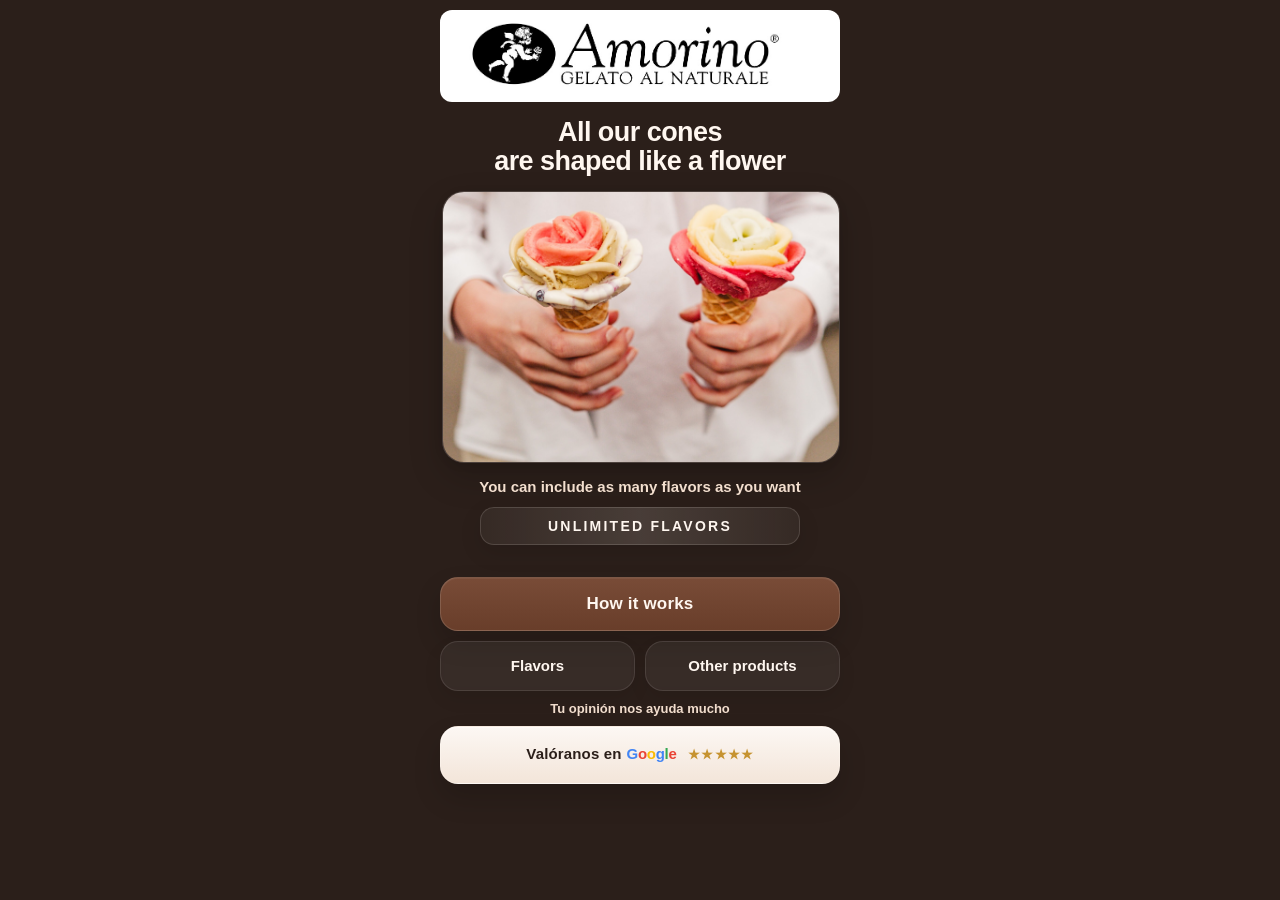
==== index.html @ 628d6a3f "ultimos ajustes" ====
<!DOCTYPE html>
<html lang="es">
<head>
  <meta charset="UTF-8">
  <meta name="viewport" content="width=device-width, initial-scale=1.0">
  <title>Amorino</title>
  <link rel="stylesheet" href="style.css">
</head>
<body>
  <div class="container home-page">

    <div class="brand-banner">
      <img src="imagenes/banner_amorino.jpg" alt="Amorino Gelato al Naturale">
    </div>

    <section class="hero">
      <h1 class="hero-title" data-i18n-html="home.heroTitle">Todos nuestros conos<br>son una flor</h1>

      <div class="hero-image">
        <img src="imagenes/hero_flor.jpg" alt="Conos Amorino en forma de flor">
      </div>

      <p class="hero-subtitle" data-i18n="home.heroSubtitle">Puedes incluir todos los sabores que quieras</p>

      <div class="hero-highlight" data-i18n="home.heroHighlight">
        SABORES ILIMITADOS
      </div>
    </section>

    <section class="home-actions">
      <a class="home-main-button" href="como-funciona.html" data-i18n="home.howItWorks">Cómo funciona</a>

      <div class="home-grid-buttons">
        <a class="home-secondary-button" href="sabores.html" data-i18n="home.flavors">Sabores</a>
        <a class="home-secondary-button" href="otros-productos.html" data-i18n="home.otherProducts">Otros productos</a>
      </div>

    <div class="home-review-block">
  <div class="home-review-text">Tu opinión nos ayuda mucho</div>
  <a class="home-review-button" href="https://search.google.com/local/writereview?placeid=ChIJJZ5ITJq1Gg0RJYv1OtXW7WI" target="_blank" rel="noopener noreferrer">
    <span class="home-review-label">
      Valóranos en
      <span class="google-word" aria-label="Google">
        <span class="g-blue">G</span><span class="g-red">o</span><span class="g-yellow">o</span><span class="g-blue">g</span><span class="g-green">l</span><span class="g-red">e</span>
      </span>
    </span>
    <span class="home-review-stars">★★★★★</span>
  </a>
</div>
    </section>

  </div>

  <script src="script.js"></script>
</body>
</html>
---- style.css ----
body {
  font-family: Arial, sans-serif;
  background: #2b1f1a;
  margin: 0;
  color: white;
}

.container {
  max-width: 400px;
  margin: auto;
  padding: 12px 12px 18px;
}

.brand-banner {
  margin-bottom: 12px;
}

.brand-banner img {
  width: 100%;
  display: block;
  border-radius: 12px;
}

.section-main-title {
  text-align: center;
  margin: 4px 0 16px;
  font-size: 22px;
  font-weight: 800;
  color: #fff7f0;
  letter-spacing: -0.01em;
  line-height: 1.1;
}

h3 {
  margin: 16px 2px 10px;
  font-size: 13px;
  color: #f3dfcf;
  letter-spacing: 0.12em;
  text-transform: uppercase;
}

/* GRID */
.grid {
  display: grid;
  grid-template-columns: repeat(2, 1fr);
  gap: 12px 10px;
}

/* TARJETA */
.card {
  perspective: 1200px;
  height: 178px;
}

.card-inner {
  position: relative;
  width: 100%;
  height: 100%;
  transition: transform 0.65s ease;
  transform-style: preserve-3d;
  cursor: pointer;
}

.card.flip .card-inner {
  transform: rotateY(180deg);
}

/* CARAS */
.card-front,
.card-back {
  position: absolute;
  inset: 0;
  width: 100%;
  height: 100%;
  background: linear-gradient(
    180deg,
    rgba(111, 68, 47, 0.98) 0%,
    rgba(99, 58, 39, 0.98) 100%
  );
  border-radius: 17px;
  border: 1px solid rgba(255, 247, 240, 0.10);
  backface-visibility: hidden;
  -webkit-backface-visibility: hidden;
  box-sizing: border-box;
  overflow: hidden;
  box-shadow:
    0 12px 28px rgba(0, 0, 0, 0.18),
    inset 0 1px 0 rgba(255, 247, 240, 0.04);
}

/* FRENTE */
.card-front {
  display: flex;
  flex-direction: column;
  padding: 6px;
}

.image-wrap {
  width: 100%;
  height: 136px;
  border-radius: 13px;
  overflow: hidden;
  background: rgba(255, 255, 255, 0.04);
}

.card-front img {
  width: 100%;
  height: 150px;
  object-fit: cover;
  object-position: center top;
  display: block;
  border-radius: 13px;
  transform: translateY(-3px) scale(1.01);
}

.front-bottom {
  display: flex;
  align-items: center;
  justify-content: center;
  position: relative;
  min-height: 28px;
  padding-top: 5px;
}

.front-title {
  font-size: 14px;
  font-weight: 800;
  line-height: 1.08;
  text-align: center;
  color: #fff7f0;
  letter-spacing: -0.01em;
}

/* icono de giro muy sutil */
.flip-hint {
  position: absolute;
  right: 1px;
  bottom: 1px;
  font-size: 10px;
  line-height: 1;
  color: rgba(255, 247, 240, 0.24);
  opacity: 0.4;
  user-select: none;
}

/* ATRÁS */
.card-back {
  transform: rotateY(180deg);
  display: flex;
  flex-direction: column;
  padding: 10px;
  color: #fff7f0;
}

.back-top {
  display: flex;
  align-items: flex-start;
  justify-content: space-between;
  gap: 6px;
  margin-bottom: 6px;
}

.card-back h4 {
  margin: 0;
  font-size: 13px;
  font-weight: 800;
  line-height: 1.15;
  text-align: left;
  color: #fff7f0;
}

.back-flip {
  font-size: 10px;
  opacity: 0.24;
  line-height: 1;
  user-select: none;
  flex-shrink: 0;
  margin-top: 1px;
}

.card-back p {
  font-size: 10px;
  line-height: 1.38;
  margin: 0 0 8px;
  color: #f6e7dd;
  text-align: left;
  min-height: 40px;
}

/* ALÉRGENOS */
.allergen-section {
  margin-top: auto;
}

.allergen-title {
  font-size: 8px;
  letter-spacing: 0.10em;
  text-transform: uppercase;
  opacity: 0.68;
  margin-bottom: 5px;
  text-align: left;
}

.allergen-list {
  display: flex;
  flex-wrap: wrap;
  gap: 4px;
}

.allergen-chip {
  display: inline-flex;
  align-items: center;
  gap: 4px;
  background: rgba(255, 247, 240, 0.07);
  border: 1px solid rgba(255, 247, 240, 0.10);
  border-radius: 999px;
  padding: 2px 6px;
  font-size: 8px;
  color: #fff7f0;
  white-space: nowrap;
}

.allergen-icon {
  font-size: 9px;
}

.no-allergens {
  font-size: 9px;
  opacity: 0.8;
  text-align: left;
  margin-top: auto;
  color: #f6e7dd;
}

/* =========================
   HOME
========================= */

.home-page {
  padding-top: 10px;
}

.hero {
  margin-top: 8px;
  text-align: center;
  padding: 4px 2px 2px;
}

.hero-title {
  margin: 0 auto 14px;
  max-width: 92%;
  font-size: 27px;
  line-height: 1.08;
  font-weight: 800;
  letter-spacing: -0.02em;
  color: #fff7f0;
  text-wrap: balance;
}

.hero-image {
  width: 100%;
  border-radius: 22px;
  overflow: hidden;
  border: 1px solid rgba(255, 247, 240, 0.12);
  background: rgba(255, 255, 255, 0.04);
  box-shadow:
    0 14px 34px rgba(0, 0, 0, 0.18),
    0 2px 10px rgba(0, 0, 0, 0.08);
}

.hero-image img {
  width: 100%;
  display: block;
  object-fit: cover;
  transform: scale(1.01);
}

.hero-subtitle {
  margin: 14px auto 10px;
  max-width: 88%;
  font-size: 15px;
  font-weight: 600;
  color: #f3dfcf;
  line-height: 1.3;
  text-align: center;
}

.hero-highlight {
  margin: 4px auto 18px;
  padding: 10px 18px;
  width: 100%;
  max-width: 320px;
  box-sizing: border-box;
  border-radius: 14px;
  background: linear-gradient(
    90deg,
    rgba(255, 247, 240, 0.05) 0%,
    rgba(255, 247, 240, 0.14) 50%,
    rgba(255, 247, 240, 0.05) 100%
  );
  border: 1px solid rgba(255, 247, 240, 0.14);
  color: #fff7f0;
  font-size: 14px;
  font-weight: 800;
  letter-spacing: 0.16em;
  text-transform: uppercase;
  text-align: center;
  box-shadow: 0 8px 22px rgba(0, 0, 0, 0.10);
}

.home-actions {
  margin-top: 12px;
}

.home-main-button,
.home-secondary-button,
.home-review-button,
.section-nav-button {
  display: flex;
  align-items: center;
  justify-content: center;
  text-decoration: none;
  border-radius: 18px;
  font-weight: 700;
  transition: transform 0.18s ease, opacity 0.18s ease, box-shadow 0.18s ease, border-color 0.18s ease;
  box-sizing: border-box;
}

.home-main-button:hover,
.home-secondary-button:hover,
.home-review-button:hover,
.section-nav-button:hover {
  transform: translateY(-1px);
  opacity: 0.98;
}

.home-main-button {
  min-height: 54px;
  background: linear-gradient(
    180deg,
    rgba(122, 77, 56, 0.98) 0%,
    rgba(106, 63, 43, 0.98) 100%
  );
  color: #fff7f0;
  border: 1px solid rgba(255, 247, 240, 0.14);
  font-size: 17px;
  letter-spacing: 0.01em;
  margin-bottom: 10px;
  box-shadow:
    0 12px 26px rgba(0, 0, 0, 0.16),
    inset 0 1px 0 rgba(255, 247, 240, 0.05);
}

.home-grid-buttons {
  display: grid;
  grid-template-columns: repeat(2, 1fr);
  gap: 10px;
  margin-bottom: 10px;
}
.home-review-block {
  margin-top: 2px;
}

.home-review-text {
  text-align: center;
  margin: 0 0 8px;
  font-size: 13px;
  font-weight: 600;
  color: #f3dfcf;
  line-height: 1.3;
}

.home-secondary-button {
  min-height: 50px;
  background: rgba(255, 247, 240, 0.06);
  color: #fff7f0;
  border: 1px solid rgba(255, 247, 240, 0.11);
  font-size: 15px;
  text-align: center;
  padding: 0 10px;
  box-shadow: 0 8px 18px rgba(0, 0, 0, 0.08);
  backdrop-filter: blur(2px);
}

.home-review-button {
  min-height: 58px;
  background: linear-gradient(
    180deg,
    rgba(255, 250, 246, 0.99) 0%,
    rgba(246, 232, 220, 0.99) 100%
  );
  color: #2b1f1a;
  border: 1px solid rgba(255, 247, 240, 0.30);
  font-size: 15px;
  font-weight: 800;
  letter-spacing: 0.01em;
  box-shadow:
    0 14px 28px rgba(0, 0, 0, 0.16),
    inset 0 1px 0 rgba(255, 255, 255, 0.42);
  position: relative;
  overflow: hidden;
  gap: 12px;
  flex-direction: row;
  padding: 0 16px;
}
.home-review-stars {
  font-size: 13px;
  letter-spacing: 0.08em;
  color: #c6922d;
  opacity: 0.98;
  line-height: 1;
  flex-shrink: 0;
}
.home-review-label {
  display: inline-flex;
  align-items: center;
  gap: 5px;
  line-height: 1.1;
  text-align: center;
}

.google-word {
  display: inline-flex;
  align-items: center;
  font-weight: 800;
  letter-spacing: -0.02em;
}

.g-blue {
  color: #4285f4;
}

.g-red {
  color: #ea4335;
}

.g-yellow {
  color: #fbbc05;
}

.g-green {
  color: #34a853;
}

.home-main-button:active,
.home-secondary-button:active,
.home-review-button:active {
  transform: translateY(0);
}

.home-main-button:focus-visible,
.home-secondary-button:focus-visible,
.home-review-button:focus-visible {
  outline: none;
  border-color: rgba(255, 247, 240, 0.28);
}

/* =========================
   COMO FUNCIONA
========================= */

.section-page-title {
  text-align: center;
  margin: 8px 0 14px;
  font-size: 24px;
  line-height: 1.15;
  color: #fff7f0;
}

.step-card {
  background: #6a3f2b;
  border: 1px solid rgba(255, 247, 240, 0.12);
  border-radius: 18px;
  padding: 14px;
  margin-bottom: 12px;
  box-shadow: 0 8px 22px rgba(0, 0, 0, 0.16);
}

.step-number {
  font-size: 13px;
  font-weight: 800;
  color: #f3dfcf;
  margin-bottom: 4px;
  letter-spacing: 0.03em;
}

.step-title {
  font-size: 21px;
  font-weight: 800;
  color: #fff7f0;
  margin-bottom: 12px;
  line-height: 1.12;
}

.step-text {
  font-size: 14px;
  color: #f6e7dd;
  line-height: 1.4;
}

.step-text-bottom {
  margin-top: 12px;
  margin-bottom: 0;
}

.size-cards {
  display: grid;
  grid-template-columns: repeat(3, 1fr);
  gap: 8px;
}

.size-card {
  background: rgba(255, 247, 240, 0.08);
  border: 1px solid rgba(255, 247, 240, 0.10);
  border-radius: 14px;
  padding: 12px 8px;
  text-align: center;
}

.size-card strong {
  display: block;
  font-size: 14px;
  color: #fff7f0;
  margin-bottom: 4px;
}

.size-card span {
  font-size: 11px;
  color: #f3dfcf;
}

.mini-highlight {
  margin-top: 10px;
  margin-bottom: 10px;
  padding: 10px 12px;
  border-radius: 14px;
  background: rgba(255, 247, 240, 0.10);
  border: 1px solid rgba(255, 247, 240, 0.12);
  text-align: center;
  font-size: 18px;
  font-weight: 800;
  color: #fff7f0;
  letter-spacing: 0.03em;
}

.topping-grid {
  display: grid;
  grid-template-columns: repeat(2, 1fr);
  gap: 8px;
}

.topping-card {
  background: rgba(255, 247, 240, 0.08);
  border: 1px solid rgba(255, 247, 240, 0.10);
  border-radius: 14px;
  padding: 10px;
  text-align: center;
  color: #fff7f0;
  font-size: 13px;
  font-weight: 700;
}

.section-nav {
  margin-top: 16px;
}

.section-nav-title {
  text-align: center;
  margin: 0 0 10px;
  font-size: 14px;
  color: #f3dfcf;
}

.section-nav-grid {
  display: grid;
  grid-template-columns: repeat(2, 1fr);
  gap: 10px;
}

.section-nav-button {
  display: flex;
  align-items: center;
  justify-content: center;
  text-decoration: none;
  min-height: 46px;
  border-radius: 16px;
  background: rgba(255, 247, 240, 0.08);
  color: #fff7f0;
  border: 1px solid rgba(255, 247, 240, 0.10);
  font-size: 14px;
  font-weight: 700;
  text-align: center;
  padding: 0 10px;
  transition: transform 0.15s ease, opacity 0.15s ease;
}

.section-nav-button:hover {
  transform: translateY(-1px);
  opacity: 0.96;
}

.section-nav-button.full {
  grid-column: 1 / -1;
}

/* =========================
   MINI CARRUSELES
========================= */

.mini-carousel {
  display: flex;
  gap: 10px;
  overflow-x: auto;
  padding: 4px 2px 4px;
  scroll-snap-type: x proximity;
  -webkit-overflow-scrolling: touch;
}

.mini-carousel::-webkit-scrollbar {
  height: 6px;
}

.mini-carousel::-webkit-scrollbar-thumb {
  background: rgba(255, 247, 240, 0.18);
  border-radius: 999px;
}

.mini-card {
  flex: 0 0 108px;
  scroll-snap-align: start;
}

.mini-image-wrap {
  width: 100%;
  height: 92px;
  border-radius: 14px;
  overflow: hidden;
  background: rgba(255, 247, 240, 0.07);
  border: 1px solid rgba(255, 247, 240, 0.08);
  box-shadow: 0 6px 16px rgba(0, 0, 0, 0.10);
}

.mini-image-wrap img {
  width: 100%;
  height: 100%;
  object-fit: cover;
  object-position: center;
  display: block;
}

.mini-title {
  margin-top: 7px;
  font-size: 12px;
  font-weight: 700;
  text-align: center;
  color: #fff7f0;
  line-height: 1.2;
}

/* tamaños */
.sizes-carousel .mini-card {
  flex-basis: 118px;
}

.size-image-wrap {
  height: 110px;
}

.size-image-wrap img {
  object-fit: cover;
  object-position: center;
}

/* toppings */
.topping-card-mini {
  flex-basis: 108px;
}

.topping-image-wrap {
  height: 92px;
  padding: 0;
  background: transparent;
  border: none;
  box-shadow: none;
  border-radius: 14px;
  overflow: hidden;
}

.topping-image-wrap img {
  width: 100%;
  height: 100%;
  object-fit: contain;
  object-position: center;
  display: block;
  background: transparent;
  transform: scale(1.04);
}

/* =========================
   AJUSTES FINOS COMO FUNCIONA
========================= */

.section-page-title {
  max-width: 100%;
  margin-left: auto;
  margin-right: auto;
}

.step-title {
  text-wrap: balance;
}

.step-text-bottom {
  text-align: center;
  max-width: 92%;
  margin-left: auto;
  margin-right: auto;
}

.step-text-soft {
  text-align: center;
  max-width: 90%;
  margin: 8px auto 0;
  font-size: 13px;
  line-height: 1.35;
  color: #f3dfcf;
  opacity: 0.92;
}

.step-feature-image {
  width: 100%;
  border-radius: 16px;
  overflow: hidden;
  margin-top: 2px;
  background: rgba(255, 247, 240, 0.05);
  border: 1px solid rgba(255, 247, 240, 0.08);
  box-shadow: 0 8px 22px rgba(0, 0, 0, 0.14);
}

.step-feature-image img {
  width: 100%;
  display: block;
  object-fit: cover;
}
.section-nav .home-review-button.full {
  grid-column: 1 / -1;
}
.section-nav-grid .home-review-button.full {
  grid-column: 1 / -1;
}
.section-nav-grid .home-main-button.full,
.section-nav-grid .home-review-button.full {
  grid-column: 1 / -1;
}
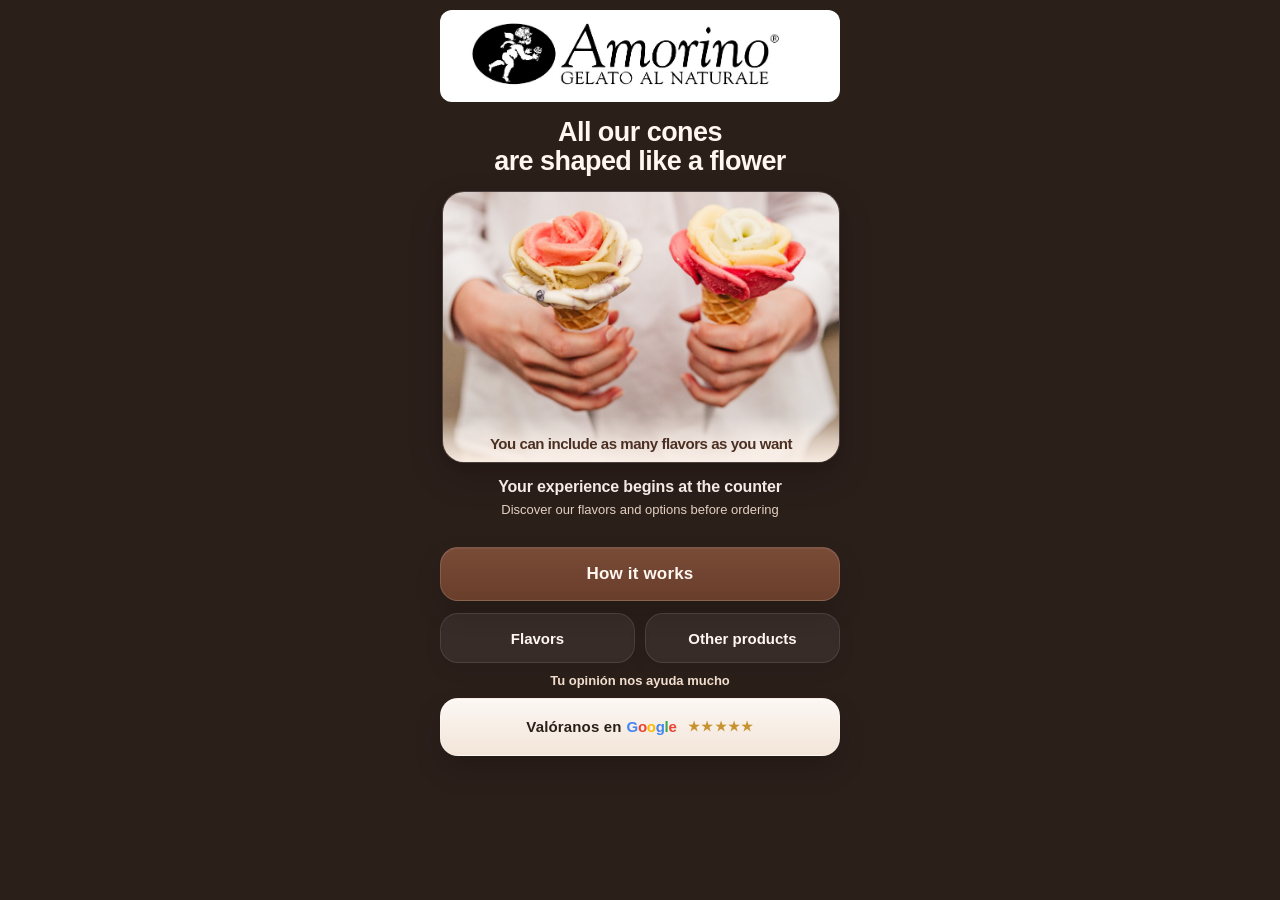
==== commit ed3c4dc9: "ultimo retoques 2" ====
--- a/index.html
+++ b/index.html
@@ -16,15 +16,15 @@
     <section class="hero">
       <h1 class="hero-title" data-i18n-html="home.heroTitle">Todos nuestros conos<br>son una flor</h1>
 
-      <div class="hero-image">
-        <img src="imagenes/hero_flor.jpg" alt="Conos Amorino en forma de flor">
-      </div>
+<div class="hero-image">
+  <img src="imagenes/hero_flor.jpg" alt="Conos Amorino en forma de flor">
+  <div class="hero-subtitle-overlay" data-i18n="home.heroSubtitle">Puedes incluir todos los sabores que quieras</div>
+</div>
 
-      <p class="hero-subtitle" data-i18n="home.heroSubtitle">Puedes incluir todos los sabores que quieras</p>
-
-      <div class="hero-highlight" data-i18n="home.heroHighlight">
-        SABORES ILIMITADOS
-      </div>
+<div class="service-note">
+  <div class="service-note-title" data-i18n="home.serviceNoteTitle">Tu experiencia comienza en el mostrador</div>
+  <div class="service-note-text" data-i18n="home.serviceNoteText">Descubre nuestros sabores y opciones antes de pedir</div>
+</div>
     </section>
 
     <section class="home-actions">
--- a/style.css
+++ b/style.css
@@ -258,6 +258,7 @@
 }
 
 .hero-image {
+  position: relative;
   width: 100%;
   border-radius: 22px;
   overflow: hidden;
@@ -275,38 +276,28 @@
   transform: scale(1.01);
 }
 
-.hero-subtitle {
-  margin: 14px auto 10px;
-  max-width: 88%;
+.hero-subtitle-overlay {
+  position: absolute;
+  left: 0;
+  right: 0;
+  bottom: 0;
+  padding: 20px 14px 10px;
+  background: linear-gradient(
+    180deg,
+    rgba(255, 247, 240, 0) 0%,
+    rgba(255, 244, 236, 0.58) 52%,
+    rgba(255, 244, 236, 0.90) 100%
+  );
+  color: #4b2f23;
   font-size: 15px;
-  font-weight: 600;
-  color: #f3dfcf;
-  line-height: 1.3;
-  text-align: center;
-}
-
-.hero-highlight {
-  margin: 4px auto 18px;
-  padding: 10px 18px;
-  width: 100%;
-  max-width: 320px;
-  box-sizing: border-box;
-  border-radius: 14px;
-  background: linear-gradient(
-    90deg,
-    rgba(255, 247, 240, 0.05) 0%,
-    rgba(255, 247, 240, 0.14) 50%,
-    rgba(255, 247, 240, 0.05) 100%
-  );
-  border: 1px solid rgba(255, 247, 240, 0.14);
-  color: #fff7f0;
-  font-size: 14px;
-  font-weight: 800;
-  letter-spacing: 0.16em;
-  text-transform: uppercase;
-  text-align: center;
-  box-shadow: 0 8px 22px rgba(0, 0, 0, 0.10);
-}
+  font-weight: 800;
+  line-height: 1.1;
+  text-align: center;
+  letter-spacing: -0.03em;
+  white-space: nowrap;
+}
+
+
 
 .home-actions {
   margin-top: 12px;
@@ -345,7 +336,7 @@
   border: 1px solid rgba(255, 247, 240, 0.14);
   font-size: 17px;
   letter-spacing: 0.01em;
-  margin-bottom: 10px;
+  margin-bottom: 12px;
   box-shadow:
     0 12px 26px rgba(0, 0, 0, 0.16),
     inset 0 1px 0 rgba(255, 247, 240, 0.05);
@@ -751,4 +742,27 @@
 .section-nav-grid .home-main-button.full,
 .section-nav-grid .home-review-button.full {
   grid-column: 1 / -1;
+}
+.service-note {
+  margin: 14px auto 14px;
+  padding: 0;
+  max-width: 92%;
+}
+
+.service-note-title {
+  text-align: center;
+  font-size: 16px;
+  font-weight: 800;
+  color: #fff7f0;
+  line-height: 1.2;
+  margin-bottom: 5px;
+  letter-spacing: -0.01em;
+}
+
+.service-note-text {
+  text-align: center;
+  font-size: 13px;
+  line-height: 1.35;
+  color: #f3dfcf;
+  opacity: 0.92;
 }
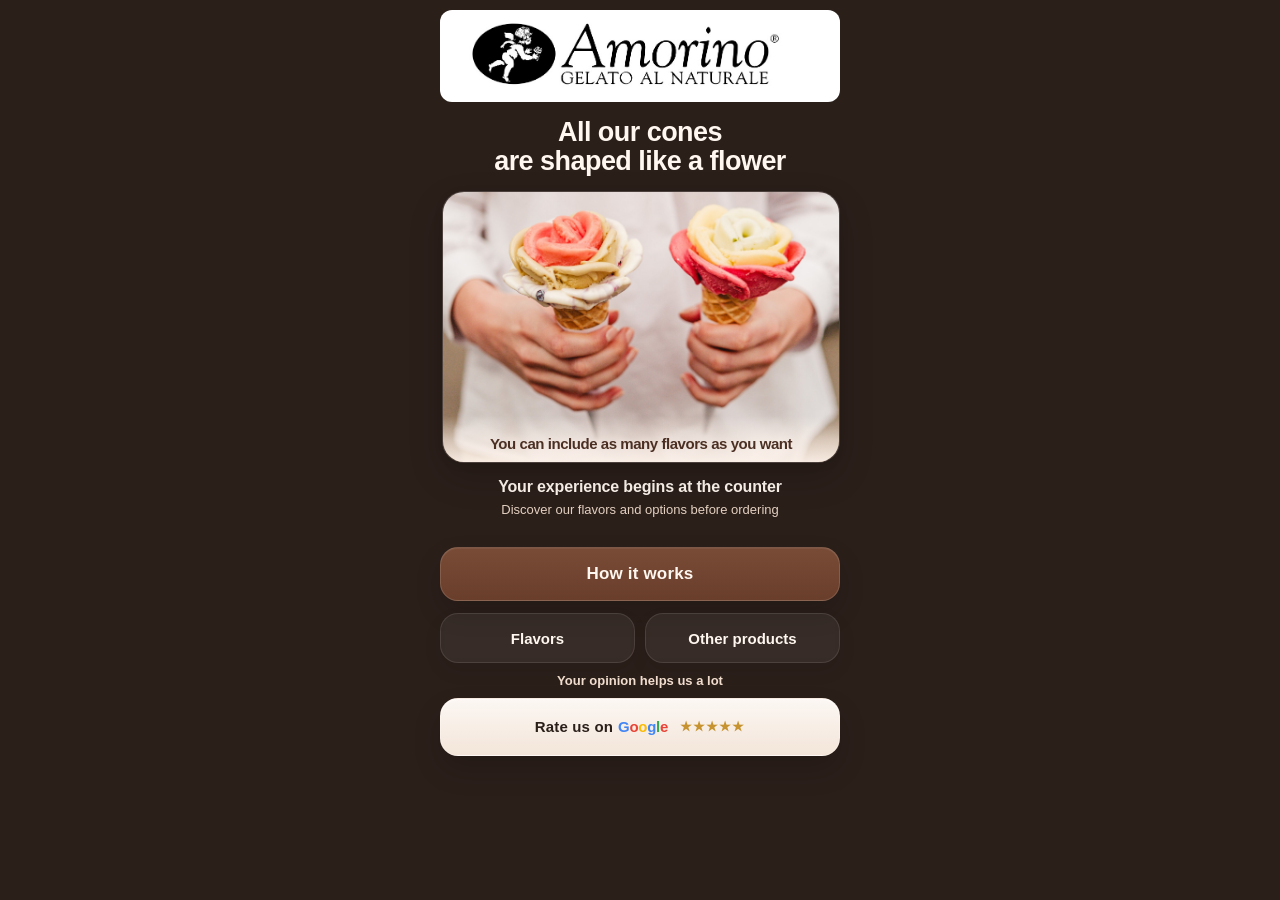
==== commit fc46aa06: "idiomas" ====
--- a/index.html
+++ b/index.html
@@ -36,10 +36,10 @@
       </div>
 
     <div class="home-review-block">
-  <div class="home-review-text">Tu opinión nos ayuda mucho</div>
+  <div class="home-review-text" data-i18n="home.reviewHelp">Tu opinión nos ayuda mucho</div>
   <a class="home-review-button" href="https://search.google.com/local/writereview?placeid=ChIJJZ5ITJq1Gg0RJYv1OtXW7WI" target="_blank" rel="noopener noreferrer">
     <span class="home-review-label">
-      Valóranos en
+      <span data-i18n="home.reviewGoogle">Valóranos en</span>
       <span class="google-word" aria-label="Google">
         <span class="g-blue">G</span><span class="g-red">o</span><span class="g-yellow">o</span><span class="g-blue">g</span><span class="g-green">l</span><span class="g-red">e</span>
       </span>
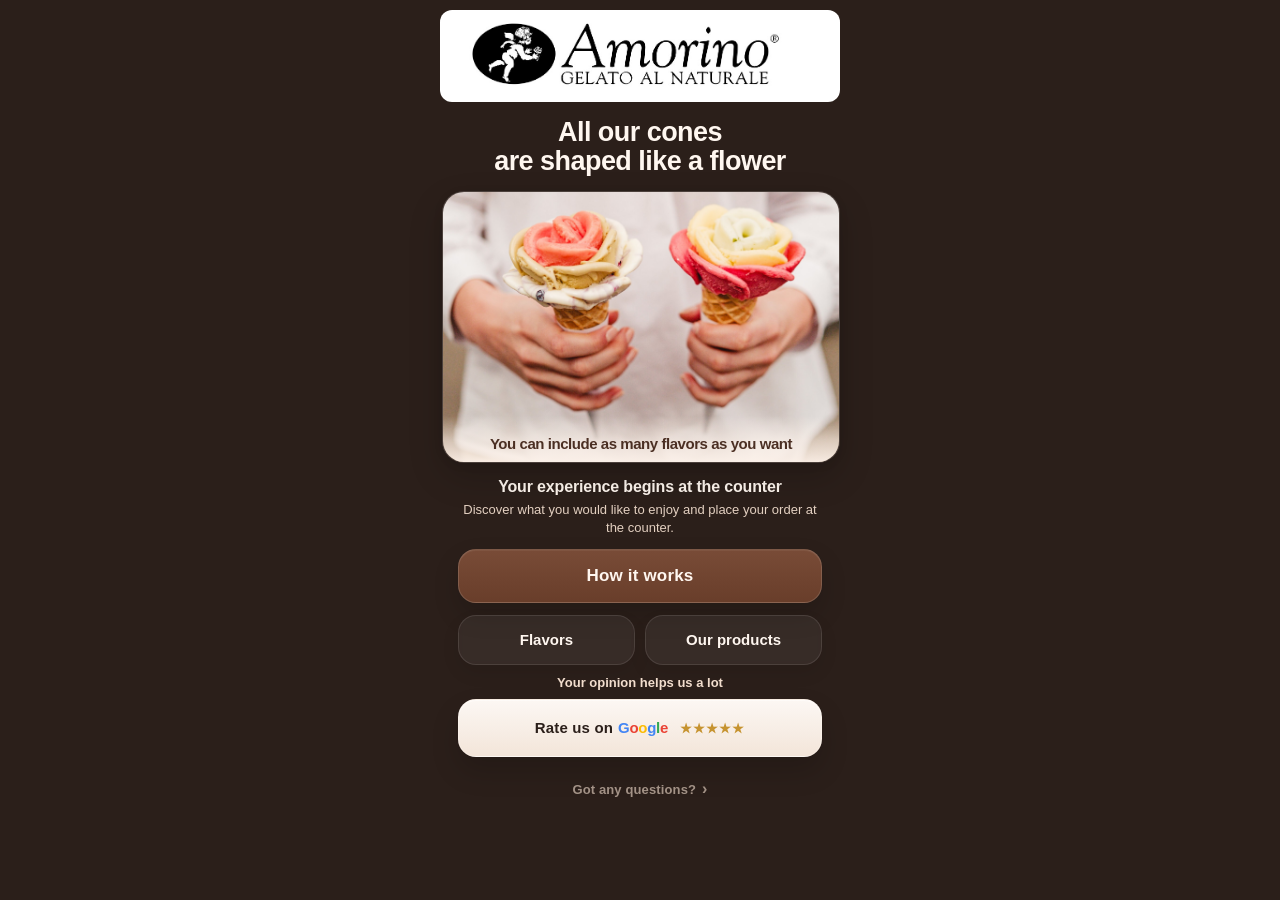
==== commit 984abbb2: "claude" ====
--- a/index.html
+++ b/index.html
@@ -24,8 +24,7 @@
 <div class="service-note">
   <div class="service-note-title" data-i18n="home.serviceNoteTitle">Tu experiencia comienza en el mostrador</div>
   <div class="service-note-text" data-i18n="home.serviceNoteText">Descubre nuestros sabores y opciones antes de pedir</div>
-</div>
-    </section>
+
 
     <section class="home-actions">
       <a class="home-main-button" href="como-funciona.html" data-i18n="home.howItWorks">Cómo funciona</a>
@@ -46,6 +45,18 @@
     </span>
     <span class="home-review-stars">★★★★★</span>
   </a>
+  </div>
+
+    <!-- FAQ discreto -->
+    <div class="faq-block">
+      <button class="faq-trigger" id="faqToggle" onclick="toggleFaq()">
+        <span data-i18n="faq.trigger">¿Tienes alguna duda?</span>
+        <span class="faq-arrow" id="faqArrow">›</span>
+      </button>
+      <div class="faq-list" id="faqList"></div>
+    </div>
+
+    </section>
 </div>
     </section>
 
--- a/style.css
+++ b/style.css
@@ -96,6 +96,7 @@
 }
 
 .image-wrap {
+  position: relative;
   width: 100%;
   height: 136px;
   border-radius: 13px;
@@ -132,15 +133,24 @@
 }
 
 /* icono de giro muy sutil */
-.flip-hint {
+.info-hint {
   position: absolute;
-  right: 1px;
-  bottom: 1px;
-  font-size: 10px;
+  top: 8px;
+  right: 8px;
+  width: 20px;
+  height: 20px;
+  border-radius: 999px;
+  display: flex;
+  align-items: center;
+  justify-content: center;
+  background: #6a3f2b;
+  color: #fff7f0;
+  font-size: 11px;
+  font-weight: 800;
   line-height: 1;
-  color: rgba(255, 247, 240, 0.24);
-  opacity: 0.4;
+  box-shadow: 0 4px 10px rgba(0, 0, 0, 0.16);
   user-select: none;
+  z-index: 2;
 }
 
 /* ATRÁS */
@@ -169,13 +179,22 @@
   color: #fff7f0;
 }
 
-.back-flip {
-  font-size: 10px;
-  opacity: 0.24;
+.back-info-hint {
+  width: 18px;
+  height: 18px;
+  border-radius: 999px;
+  display: flex;
+  align-items: center;
+  justify-content: center;
+  background: rgba(255, 247, 240, 0.12);
+  border: 1px solid rgba(255, 247, 240, 0.14);
+  color: #fff7f0;
+  font-size: 11px;
+  font-weight: 800;
   line-height: 1;
   user-select: none;
   flex-shrink: 0;
-  margin-top: 1px;
+  margin-top: 0;
 }
 
 .card-back p {
@@ -765,4 +784,167 @@
   line-height: 1.35;
   color: #f3dfcf;
   opacity: 0.92;
+}
+/* =========================
+   NUESTROS PRODUCTOS
+========================= */
+
+.products-intro {
+  margin-bottom: 0;
+  font-size: 15px;
+  line-height: 1.3;
+}
+
+.products-section-title {
+  margin-bottom: 14px;
+  text-align: center;
+}
+
+.products-grid {
+  display: grid;
+  gap: 12px 10px;
+}
+
+.products-grid.three-cols {
+  grid-template-columns: repeat(3, 1fr);
+}
+
+.product-mini-card {
+  display: flex;
+  flex-direction: column;
+}
+
+.product-mini-image-wrap {
+  width: 100%;
+  aspect-ratio: 1 / 1;
+  border-radius: 14px;
+  overflow: hidden;
+  background: rgba(255, 247, 240, 0.07);
+  border: 1px solid rgba(255, 247, 240, 0.08);
+  box-shadow: 0 6px 16px rgba(0, 0, 0, 0.10);
+}
+
+.product-mini-image-wrap img {
+  width: 100%;
+  height: 100%;
+  object-fit: cover;
+  object-position: center;
+  display: block;
+}
+
+.product-mini-title {
+  margin-top: 7px;
+  font-size: 11px;
+  font-weight: 700;
+  text-align: center;
+  color: #fff7f0;
+  line-height: 1.2;
+  text-wrap: balance;
+}
+
+.google-word-large {
+  font-size: 1.12em;
+}
+/* =========================
+   FAQ DISCRETO
+========================= */
+
+.faq-block {
+  margin-top: 18px;
+  margin-bottom: 4px;
+}
+
+.faq-trigger {
+  display: flex;
+  align-items: center;
+  justify-content: center;
+  gap: 6px;
+  width: 100%;
+  background: none;
+  border: none;
+  cursor: pointer;
+  color: #f3dfcf;
+  font-size: 13px;
+  font-weight: 600;
+  opacity: 0.6;
+  padding: 6px 0;
+  letter-spacing: 0.01em;
+  transition: opacity 0.2s ease;
+}
+
+.faq-trigger:hover {
+  opacity: 0.85;
+}
+
+.faq-arrow {
+  font-size: 16px;
+  line-height: 1;
+  transition: transform 0.3s ease;
+  display: inline-block;
+}
+
+.faq-arrow.open {
+  transform: rotate(90deg);
+}
+
+.faq-list {
+  display: none;
+  margin-top: 10px;
+  display: none;
+  flex-direction: column;
+  gap: 8px;
+}
+
+.faq-list.visible {
+  display: flex;
+}
+
+.faq-item {
+  background: rgba(255, 247, 240, 0.05);
+  border: 1px solid rgba(255, 247, 240, 0.08);
+  border-radius: 14px;
+  overflow: hidden;
+}
+
+.faq-question {
+  width: 100%;
+  background: none;
+  border: none;
+  cursor: pointer;
+  color: #fff7f0;
+  font-size: 13px;
+  font-weight: 700;
+  text-align: left;
+  padding: 12px 14px;
+  display: flex;
+  justify-content: space-between;
+  align-items: center;
+  gap: 8px;
+  line-height: 1.3;
+}
+
+.faq-question-arrow {
+  font-size: 14px;
+  color: #f3dfcf;
+  opacity: 0.6;
+  flex-shrink: 0;
+  transition: transform 0.25s ease;
+  display: inline-block;
+}
+
+.faq-item.open .faq-question-arrow {
+  transform: rotate(90deg);
+}
+
+.faq-answer {
+  display: none;
+  padding: 0 14px 12px;
+  font-size: 12px;
+  line-height: 1.5;
+  color: #f3dfcf;
+  opacity: 0.88;
+}
+
+.faq-item.open .faq-answer {
+  display: block;
 }
